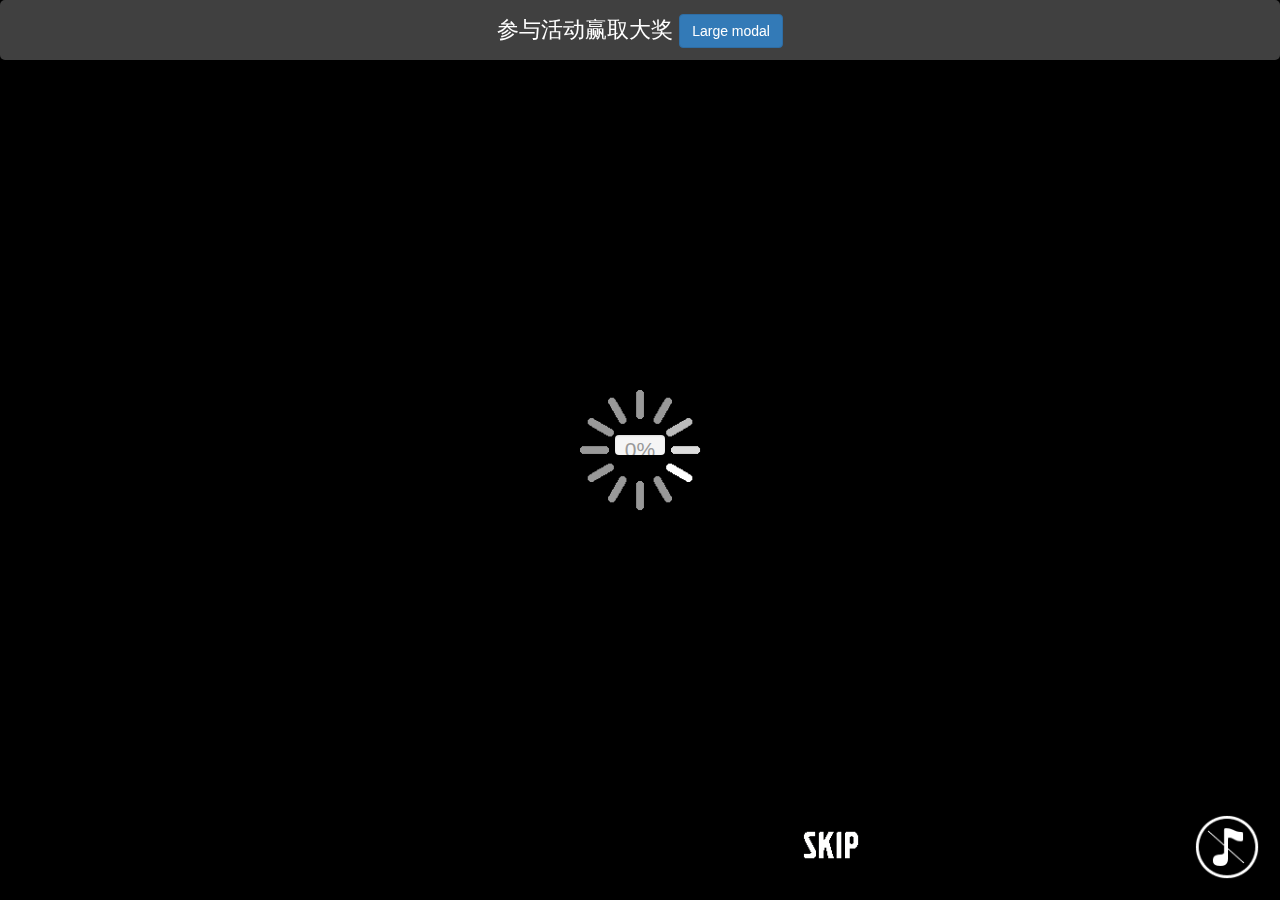
==== index.html @ 792637eb "s" ====
<!DOCTYPE html>
<html>
<head>
<meta charset="UTF-8">
<meta name="viewport" content="width=640,target-densitydpi=device-dpi,user-scalable=no" />
<title>2015日内瓦国际钟表展</title>

<link href="css/style.css" rel="stylesheet" type="text/css"/>
<link rel="stylesheet" href="https://maxcdn.bootstrapcdn.com/bootstrap/3.3.2/css/bootstrap.min.css">

<script src="http://code.createjs.com/easeljs-0.7.1.min.js"></script>
<script src="http://code.createjs.com/tweenjs-0.5.1.min.js"></script>
<script src="http://code.createjs.com/movieclip-0.7.1.min.js"></script>
<script src="http://code.createjs.com/preloadjs-0.4.1.min.js"></script>
<script src="js/jquery-1.11.1.min.js"></script>
<script src="https://maxcdn.bootstrapcdn.com/bootstrap/3.3.2/js/bootstrap.min.js"></script>
<script src="js/main.js"></script>

</head>

<body onload="loadLib(0);"  style="background-color:#000000">
    <!--<body  style="background-color:#000000">-->

     <img src="images/ting.png" class="music_btn" />
     <img src="images/loading.gif" class="loading" />
     <div class="progress">0%</div>
            <span class="campaign">
                <span class="link" data-toggle="modal" data-target="#myModal">参与活动赢取大奖</span>
                <!-- Large modal -->
                <button type="button" class="btn btn-primary" data-toggle="modal" data-target=".bs-example-modal-lg">Large modal</button>
                </span>    
    <div class="wrapper">
        <div class="p1">
           <img src="images/skip.png" class="skip" />
            <canvas id="canvas" width="640" height="1136" style="background-color:#000;"></canvas>
        </div>
        <div class="p2">
            
        </div>
        <div class="box">

            <div class="n1">
                <div class="a a1"><img src="images/fm_1.jpg"  /></div>
            </div>
            <div class="n2">
                <div class="a a2"><img src="images/fm_2.jpg"  /></div>
            </div>
            <div class="n3">
                <div class="a a3"><img src="images/fm_3.jpg" /></div>
            </div>
            <div class="n4">
                <div class="a a4"><img src="images/fm_4.jpg" /></div>
            </div>
            <div class="n5">
                <div class="a a5"><img src="images/fm_5.jpg" /></div>
            </div>
            <div class="n6">
                <div class="a a6"><img src="images/fm_6.jpg" /></div>
            </div>
            <div class="n7">
                <div class="a a7"><img src="images/fm_7.jpg" /></div>
            </div>
            <div class="n8">
                <div class="a a8"><img src="images/fm_8.jpg" /></div>
            </div>
            <div class="n9">
                <div class="a a9"><img src="images/fm_9.jpg" /></div>
            </div>
        </div>
        <div class="lastPage">
        </div>

    </div>

    <div class="modal fade bs-example-modal-lg" tabindex="-1" role="dialog" aria-labelledby="myLargeModalLabel" aria-hidden="true">
        <div class="modal-dialog modal-lg">
        <div class="modal-content">
            <form id="uploadForm" method="post" enctype="multipart/form-data" action="http://api.mangoeasy.com/api/Upload">
          <div class="modal-header">
            <button type="button" class="close" data-dismiss="modal" aria-label="Close"><span aria-hidden="true">&times;</span></button>
            <h4 class="modal-title">活动规则</h4>
          </div>
          <div class="modal-body">
            <p>即日起至-3月31日前，上传你心目中最佳腕表照片，并用一句话描述此表，留下你的联系方式。盛时表行将从中挑选出10张照片，再通过此平台由用户投票，最终投票前三名用户将获得独家神秘礼品一份！</p>

               <div class="form-group">
                <label for="message-text" class="control-label">您的姓名:</label>
                <input id="PersonName" name="PersonName" type="text" />
              </div>
              <div class="form-group">
                <label for="PersonPhoneNum" class="control-label">手机号码:</label>
                <input id="PersonPhoneNum" name="PersonPhoneNum" type="text" />
              </div>
              <div class="form-group">
                <label for="Comments" class="control-label">一句话描述您当时的心情:</label>
                <textarea  id="Comments" name="Comments" type="text" class="form-control" rows="3"></textarea>
              </div>
              <div class="form-group">
                <label for="file" class="control-label">照片:</label>
                <input type="file" id="file" name="file" class="form-control" />
              </div> 
        </div>
          <div class="modal-footer">
            <button type="button" class="btn btn-default" data-dismiss="modal">Close</button>
            <input type="submit" class="btn btn-primary" id="submit" value="提交" />
          </div>
            </form>
        </div><!-- /.modal-content -->
      </div><!-- /.modal-dialog -->
    </div><!-- /.modal -->


  
 <!-- weixin sdk js 文件 -->
<script src="http://res.wx.qq.com/open/js/jweixin-1.0.0.js"></script>
<!---->
<script type="text/javascript">

var wxConfigParams={};
var wxServiceUrl = "http://mangoeasy.weixin.smc-sfe.com/api/Service";
var wxServiceData = { url: location.href,id: "5236c120-546b-eed3-61d0-58a9c0785767"};
var wxShareData = {
          title:'2015年第25届日内瓦国际钟表展',
          imgUrl:'http://wechat.mangoeasy.com/primeTime/images/icon.png',
          link:'http://wechat.mangoeasy.com/primeTime/index.html',
          desc:'钟表展来啦！',
          success: function () {
           alert(' 用户确认分享后执行的回调函数');
          },
          cancel: function () {
           alert(' 用户取消分享后执行的回调函数');
          }
    };

$.get(wxServiceUrl,wxServiceData, function (data) {


        wxConfigParams.appId = data.AppId;
        wxConfigParams.timestamp = data.Timestamp;
        wxConfigParams.nonceStr = data.NonceStr;
        wxConfigParams.signature = data.Signature;
        wxConfigParams.jsApiList = ['onMenuShareTimeline','onMenuShareAppMessage'];

        
        wx.config(wxConfigParams);
        
        wx.ready(function(){
            wx.onMenuShareTimeline(wxShareData);
            wx.onMenuShareAppMessage(wxShareData);
        })

  })
</script>
<!--<script src="http://v2.shheywow.com/assets/jssdk/weixin.js"></script>
合沃JSSDK
<script type="text/javascript">
    // 微信公众号的appid
    var appid = 'wx4855a807c793c274';

    // HW 是heywow js sdk的命名空间

    // 要使用的jsapi列表
    HW.jsApiList = ['onMenuShareTimeline', 'onMenuShareAppMessage'];


    // 分享朋友圈的数据
    HW.shareTimelineData = {
         title:"2015年第25届日内瓦国际钟表展",
         link:'http://wechat.mangoeasy.com/primeTime/',
         imgUrl:'http://wechat.mangoeasy.com/primeTime/images/icon.png',
         success:function() {
         }
    };

    // 分享给好友的数据
    HW.shareAppData = {
         title:"2015年第25届日内瓦国际钟表展",
         desc:"钟表界奥斯卡",
         link:'http://wechat.mangoeasy.com/primeTime/',
         imgUrl:'http://wechat.mangoeasy.com/primeTime/images/icon.png',
         success:function() {
         }
    }

    // 隐藏菜单列表
    HW.hideMenuList = [];

    // 调用HW.wxconfig初始化微信jssdk
    // 第一个参数：微信公众号appid
    // 第二个参数：当前页面的完整URL(需要urlencode)
    // 第三个参数：是否需要开启debug模式
    HW.wxconfig(appid, window.location.href, false);


</script>-->
<!-- heywow js sdk 文件 <script src="js/wxsettings.js"></script>  -->
</body>

</html>
---- css/style.css ----
body, html{margin:0; padding:0; overflow:hidden; width:100%; height:100%;}
    .wrapper{width:640px; height:100%; margin:0 auto; position:absolute; left:50%; top:0; margin-left:-320px; overflow:hidden;}
    .motion{width:640px; height:1136px; margin:0 auto; position:relative;}
    .music_btn{width:66px; height:66px; position:absolute; z-index:55; right:20px; bottom:20px; cursor:pointer;}
    .listBrand .music_btn{ display: none;}
    #canvas{position:absolute; left:0; top:0;}
    
    .p1{width:640px; height:1136px; margin:0 auto; position:relative; background:#FFF; }
    .p2{width:640px; height:1136px; margin:0 auto; position:relative; display: none; background:#FFF url(../images/fmLast.jpg) no-repeat scroll left top; background-size: cover;}
    .p3{width:640px; height:1136px; margin:0 auto; position:relative; }
    .p4{width:640px; height:1136px; margin:0 auto; position:relative; }
    
    .loading{width:124px; height:124px; position:absolute; left:50%; top:50%; margin-left:-62px; margin-top:-62px; z-index:666}
    .intro{width:640px; height:1136px; margin:0 auto; position:absolute; z-index:333; display:none; left:0; top:0;}
    .share_tips{width:640px; height:1136px; position:absolute; z-index:88; left:50%; margin-left:-320px; display:none;}
    .share_btn{width:120px; height:120px; position:absolute; z-index:333; left:260px; top:500px; background:#000; opacity:0}
    .skip{width:58px; height:30px; position:absolute; z-index:332; right:100px; margin-left:-29px; top:0; cursor:pointer;}
    .progress{position:absolute; left:50%; top:50%; margin-left:-25px; margin-top:-15px; font-size:1.5em; z-index:888; color:#999; width:50px; height:30px; text-align:center;}
    .arrow{width:50px; height:59px; position:absolute; left:50%; top:0; margin-left:-20px;}


    /* list watch */
    .box{ background: url(../images/fm.jpg) no-repeat; width:630px; height:1136px;padding:0 0 0 10px;}
    .box>div{ width:206px; height:356px; float:left; position:relative;
                position: relative;
                margin: 0 auto;
                top:50px;
                -webkit-perspective: 800px;/*3d场景*/
                -moz-perspective: 800px;
    }
     .campaign {
        display: block;
        width: 100%;
        height: 60px;
        background: rgba(128, 128, 128, 0.5);
        text-align: center;
        color:#fff;
        font-size: 22px;
        line-height: 60px;
        border-radius: 5px;
        position: fixed;
        left:0px;
        top: 0px;
        z-index: 99;
    }
    .modalBox{
        display: none;
        background:rgba(0,0,0,0.7);
        background-size: cover;
    }
    .modalBox .inner {
        padding:0px 25px;
        text-align: left;
        padding-top: 75px;
    }
    .modalBox .inner p,.modalBox .inner h1{
        color: #fff;
        line-height: 1.3em;
        font-size: 22px;
    }
    .closeModal {
        position: absolute;
        right:0px;
        top:0px;
    }

    .dian1{ width:56px; height:56px; position:absolute; top:47px; right:16px; z-index:80;}

    .kkl{ position:absolute; top:0; right:0; width:100%; height:40px;  z-index:10;}
    .pic_1,.pic_2,.pic_3,.pic_4{ position:absolute; top:0; left:0;}
    .nm_1{ width:100%; height:78px; position:absolute; bottom:0; left:0; background:rgba(0,0,0,0.2); text-align:center;}
    .nm_2{ width:100%; height:78px; position:absolute; bottom:0; left:0; background:rgba(0,0,0,0.2);text-align:center;}
    .nm_3{ width:100%; height:78px; position:absolute; bottom:0; left:0; background:rgba(0,0,0,0.2);text-align:center;}
    .nm_4{ width:100%; height:78px; position:absolute; bottom:0; left:0; background:rgba(0,0,0,0.2);text-align:center;}
    .nm_1 img,.nm_2 img,.nm_3 img,.nm_4 img{ padding-top:10px;}
    .a{ 
        position:absolute; left:0; top:0; width:206px; height:356px;
        -webkit-transition: 3s ease-in-out;
        -moz-transition: 3s ease-in-out;
        -ms-transition: 3s ease-in-out;
        -o-transition: 3s ease-in-out;
        transition: 3s ease-in-out; 
        font-family: verdana, arial, sans-serif; 
        /*background: -moz-linear-gradient(-45deg, #fff, #fff 50%, #fff 100%);  
        background: -webkit-gradient(linear, 0 0, 100% 100%, from(#fff), color-stop(50%, #fff), color-stop(100%, #fff));
        -moz-transform-style: preserve-3d;*/
        -moz-backface-visibility: hidden;/*抖动*/
        -webkit-transform-style: preserve-3d;
        -webkit-backface-visibility: hidden;
        -moz-transform: rotateY(-180deg);
        -webkit-transform: rotateY(-180deg);    

    }
    .num{
    -moz-transform: rotateY(0);
    -webkit-transform: rotateY(0) !important;
    }
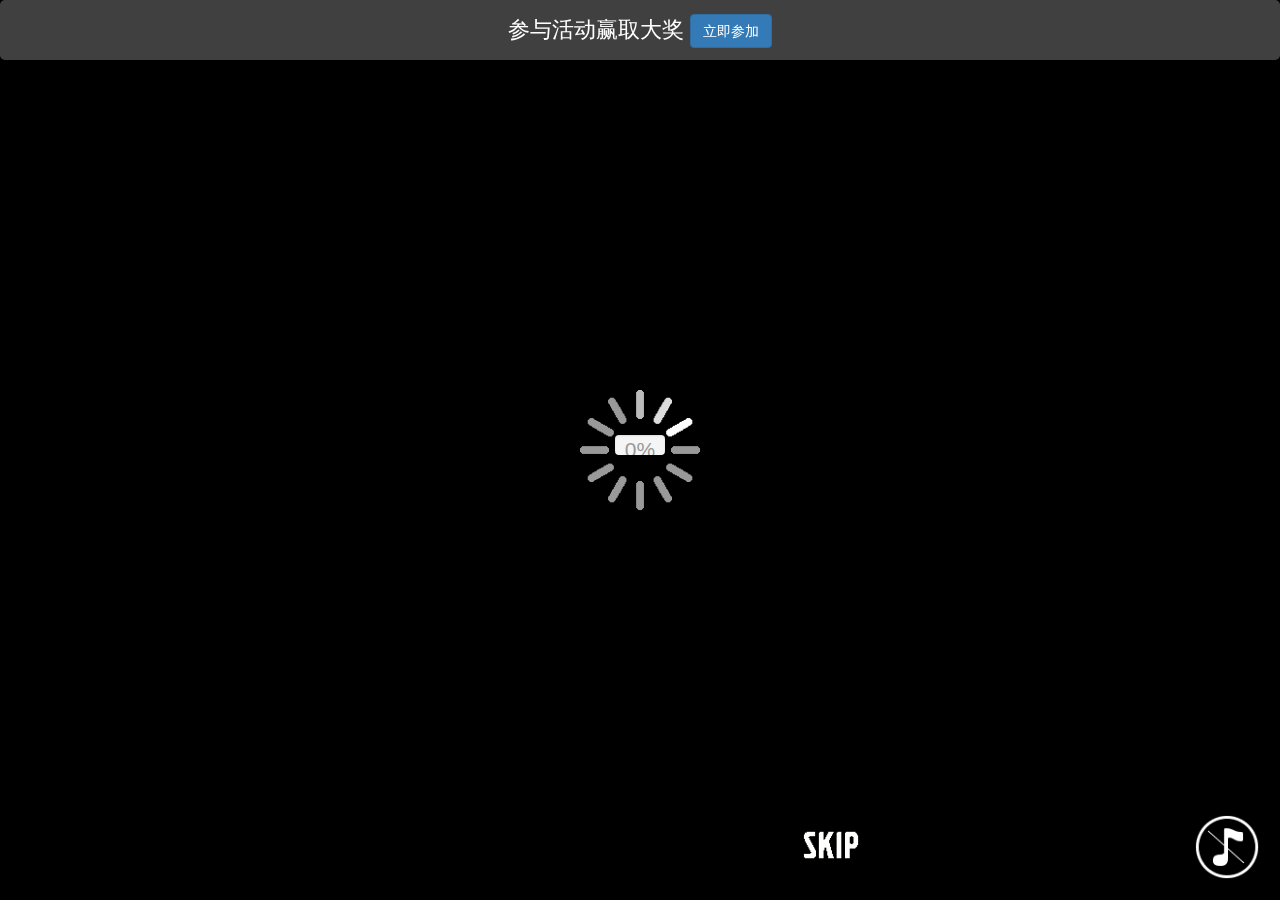
==== commit ff39e3f4: "test" ====
--- a/index.html
+++ b/index.html
@@ -27,7 +27,7 @@
             <span class="campaign">
                 <span class="link" data-toggle="modal" data-target="#myModal">参与活动赢取大奖</span>
                 <!-- Large modal -->
-                <button type="button" class="btn btn-primary" data-toggle="modal" data-target=".bs-example-modal-lg">Large modal</button>
+                <button type="button" class="btn btn-primary" data-toggle="modal" data-target=".bs-example-modal-lg">立即参加</button>
                 </span>    
     <div class="wrapper">
         <div class="p1">
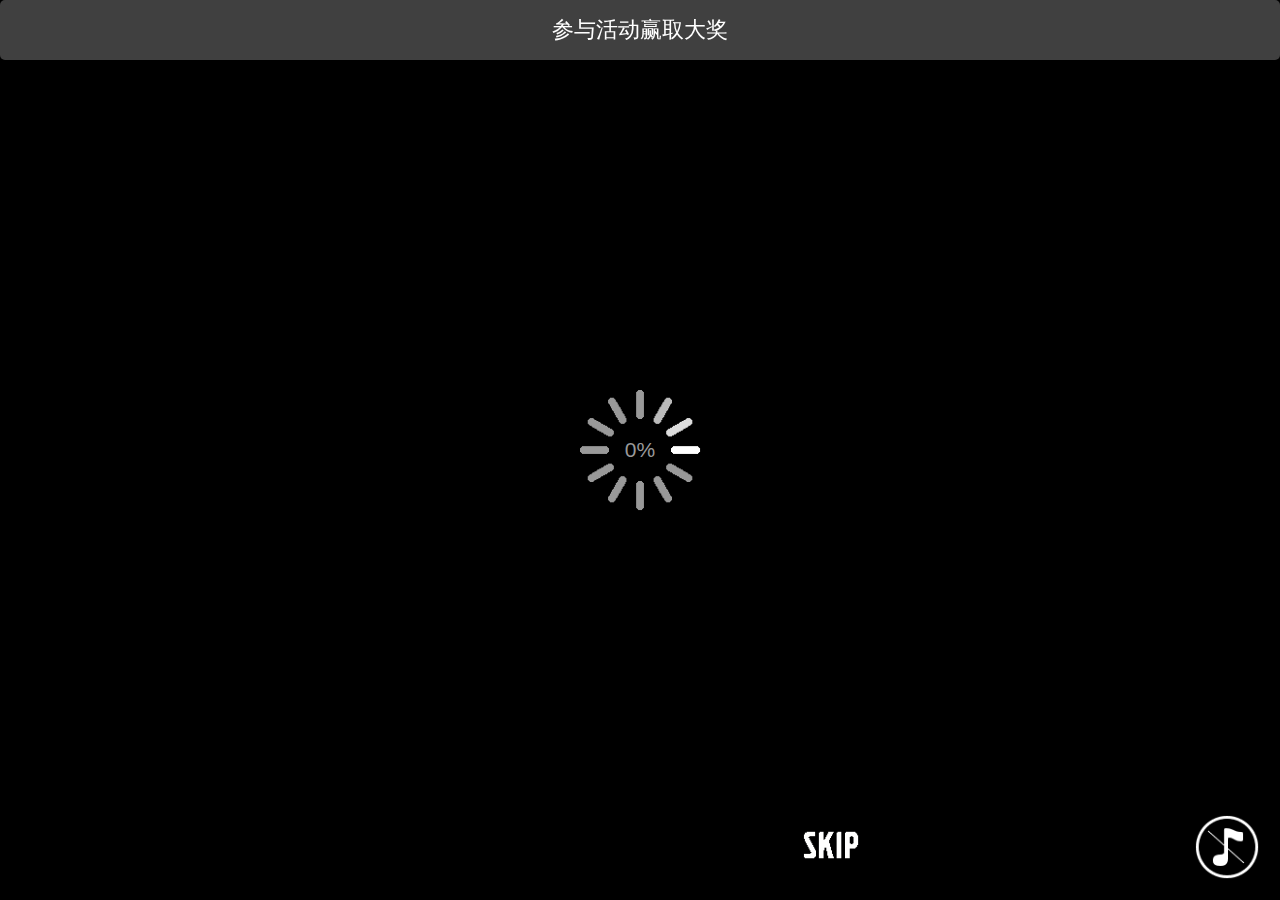
==== commit 0f62bc0a: "update" ====
--- a/index.html
+++ b/index.html
@@ -4,9 +4,9 @@
 <meta charset="UTF-8">
 <meta name="viewport" content="width=640,target-densitydpi=device-dpi,user-scalable=no" />
 <title>2015日内瓦国际钟表展</title>
+<link rel="stylesheet" href="https://maxcdn.bootstrapcdn.com/bootstrap/3.3.2/css/bootstrap.min.css">
 
 <link href="css/style.css" rel="stylesheet" type="text/css"/>
-<link rel="stylesheet" href="https://maxcdn.bootstrapcdn.com/bootstrap/3.3.2/css/bootstrap.min.css">
 
 <script src="http://code.createjs.com/easeljs-0.7.1.min.js"></script>
 <script src="http://code.createjs.com/tweenjs-0.5.1.min.js"></script>
@@ -25,9 +25,7 @@
      <img src="images/loading.gif" class="loading" />
      <div class="progress">0%</div>
             <span class="campaign">
-                <span class="link" data-toggle="modal" data-target="#myModal">参与活动赢取大奖</span>
-                <!-- Large modal -->
-                <button type="button" class="btn btn-primary" data-toggle="modal" data-target=".bs-example-modal-lg">立即参加</button>
+                <a class="link " data-toggle="modal" data-target=".bs-example-modal-lg">参与活动赢取大奖</a>
                 </span>    
     <div class="wrapper">
         <div class="p1">
@@ -77,11 +75,18 @@
         <div class="modal-content">
             <form id="uploadForm" method="post" enctype="multipart/form-data" action="http://api.mangoeasy.com/api/Upload">
           <div class="modal-header">
-            <button type="button" class="close" data-dismiss="modal" aria-label="Close"><span aria-hidden="true">&times;</span></button>
-            <h4 class="modal-title">活动规则</h4>
+            <button type="button" class="close" data-dismiss="modal" aria-label="Close"><span style="color:#fff;" aria-hidden="true">&times;</span></button>
+            <h4 class="modal-title text-center">活动规则</h4>
           </div>
           <div class="modal-body">
-            <p>即日起至-3月31日前，上传你心目中最佳腕表照片，并用一句话描述此表，留下你的联系方式。盛时表行将从中挑选出10张照片，再通过此平台由用户投票，最终投票前三名用户将获得独家神秘礼品一份！</p>
+            <p>3月13日 -- 3月31日间，上传属于你心目中“钟表界的奥斯卡”手表照片至盛时表行服务号（primetime-service）或此页面下方条目处，盛时将:</p>
+            <ol>
+                <li>筛选出10张符合活动要求的图片，在公众平台发布；</li>
+                <li>由用户对筛选出的照片进行投票；</li>
+                <li>最终评选出4位优胜者获得精美神秘奖品一份</li>
+            </ol>
+            <p>上传要求：上传手表品牌必须是历峰集团旗下，包含：江诗丹顿、积家、沛纳海、伯爵、朗格、万国、罗杰杜彼、名仕、卡地亚、万宝龙 （图片要求：必需清楚展示手表品牌，背景与场景不限，图片清晰）</p>
+            <p>上传内容： 手表照片+姓名+联系方式+上传手表品牌+系列+此支手表与你的故事（温馨提示：若能描述其功能与机芯等，被挑选出的几率会更高哦！）</p>
 
                <div class="form-group">
                 <label for="message-text" class="control-label">您的姓名:</label>
@@ -101,7 +106,6 @@
               </div> 
         </div>
           <div class="modal-footer">
-            <button type="button" class="btn btn-default" data-dismiss="modal">Close</button>
             <input type="submit" class="btn btn-primary" id="submit" value="提交" />
           </div>
             </form>
--- a/css/style.css
+++ b/css/style.css
@@ -1,4 +1,4 @@
-body, html{margin:0; padding:0; overflow:hidden; width:100%; height:100%;}
+/*body, html{margin:0; padding:0; overflow:hidden; width:100%; height:100%;}*/
     .wrapper{width:640px; height:100%; margin:0 auto; position:absolute; left:50%; top:0; margin-left:-320px; overflow:hidden;}
     .motion{width:640px; height:1136px; margin:0 auto; position:relative;}
     .music_btn{width:66px; height:66px; position:absolute; z-index:55; right:20px; bottom:20px; cursor:pointer;}
@@ -15,7 +15,7 @@
     .share_tips{width:640px; height:1136px; position:absolute; z-index:88; left:50%; margin-left:-320px; display:none;}
     .share_btn{width:120px; height:120px; position:absolute; z-index:333; left:260px; top:500px; background:#000; opacity:0}
     .skip{width:58px; height:30px; position:absolute; z-index:332; right:100px; margin-left:-29px; top:0; cursor:pointer;}
-    .progress{position:absolute; left:50%; top:50%; margin-left:-25px; margin-top:-15px; font-size:1.5em; z-index:888; color:#999; width:50px; height:30px; text-align:center;}
+    .progress{ background-color: transparent; position:absolute; left:50%; top:50%; margin-left:-25px; margin-top:-15px; font-size:1.5em; z-index:888; color:#999; width:50px; height:30px; text-align:center;}
     .arrow{width:50px; height:59px; position:absolute; left:50%; top:0; margin-left:-20px;}
 
 
@@ -43,27 +43,32 @@
         top: 0px;
         z-index: 99;
     }
-    .modalBox{
-        display: none;
-        background:rgba(0,0,0,0.7);
-        background-size: cover;
+    .campaign a{
+        color: #fff;
     }
-    .modalBox .inner {
-        padding:0px 25px;
-        text-align: left;
-        padding-top: 75px;
+    .close{
+        opacity: 1;
     }
-    .modalBox .inner p,.modalBox .inner h1{
+    .btn-primary {
+        border: none;
+        background-color: #000;
         color: #fff;
-        line-height: 1.3em;
-        font-size: 22px;
     }
-    .closeModal {
-        position: absolute;
-        right:0px;
-        top:0px;
+    .modal-content {
+        background-color: rgba(0, 0, 0, 0.6);
     }
-
+    .modal-content p, .modal-content ol li {
+        color: #fff;
+        font-size: 24px;
+    }
+    .modal-content h4{
+        color: #fff;
+        font-size: 24px;
+    }
+    .modal-body label {
+        color: #fff;
+        font-size: 24px;
+    }
     .dian1{ width:56px; height:56px; position:absolute; top:47px; right:16px; z-index:80;}
 
     .kkl{ position:absolute; top:0; right:0; width:100%; height:40px;  z-index:10;}
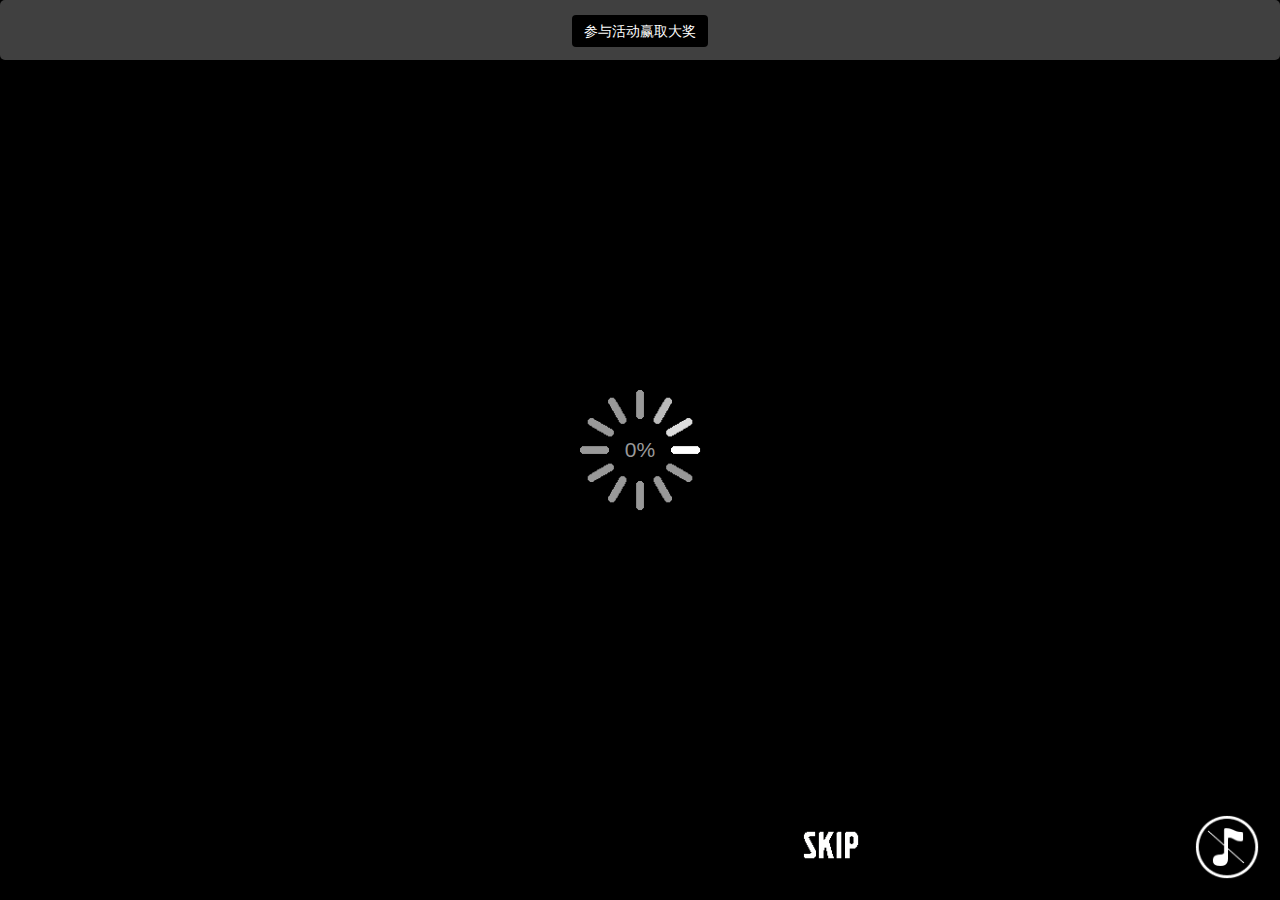
==== commit 567016dc: "update" ====
--- a/index.html
+++ b/index.html
@@ -25,7 +25,7 @@
      <img src="images/loading.gif" class="loading" />
      <div class="progress">0%</div>
             <span class="campaign">
-                <a class="link " data-toggle="modal" data-target=".bs-example-modal-lg">参与活动赢取大奖</a>
+                <button type="button" class="btn btn-primary" data-toggle="modal" data-target=".bs-example-modal-lg">参与活动赢取大奖</button>
                 </span>    
     <div class="wrapper">
         <div class="p1">
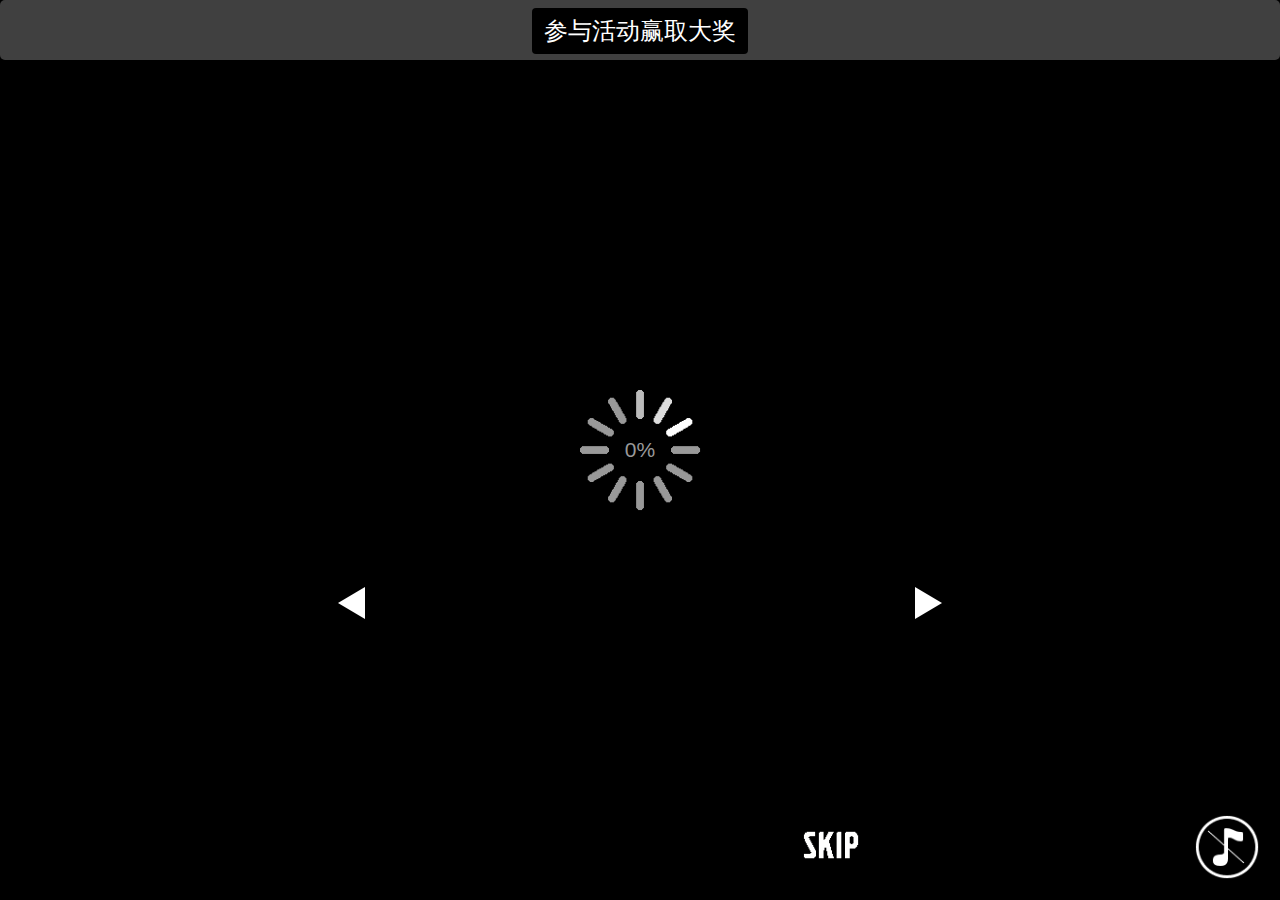
==== commit fb8fb87b: "test" ====
--- a/index.html
+++ b/index.html
@@ -4,7 +4,7 @@
 <meta charset="UTF-8">
 <meta name="viewport" content="width=640,target-densitydpi=device-dpi,user-scalable=no" />
 <title>2015日内瓦国际钟表展</title>
-<link rel="stylesheet" href="https://maxcdn.bootstrapcdn.com/bootstrap/3.3.2/css/bootstrap.min.css">
+<!----><link rel="stylesheet" href="https://maxcdn.bootstrapcdn.com/bootstrap/3.3.2/css/bootstrap.min.css">
 
 <link href="css/style.css" rel="stylesheet" type="text/css"/>
 
@@ -13,13 +13,12 @@
 <script src="http://code.createjs.com/movieclip-0.7.1.min.js"></script>
 <script src="http://code.createjs.com/preloadjs-0.4.1.min.js"></script>
 <script src="js/jquery-1.11.1.min.js"></script>
-<script src="https://maxcdn.bootstrapcdn.com/bootstrap/3.3.2/js/bootstrap.min.js"></script>
+<!----><script src="https://maxcdn.bootstrapcdn.com/bootstrap/3.3.2/js/bootstrap.min.js"></script>
 <script src="js/main.js"></script>
 
 </head>
 
-<body onload="loadLib(0);"  style="background-color:#000000">
-    <!--<body  style="background-color:#000000">-->
+<body onload="loadLib(0);" style="background-color:#000000">
 
      <img src="images/ting.png" class="music_btn" />
      <img src="images/loading.gif" class="loading" />
@@ -30,6 +29,8 @@
     <div class="wrapper">
         <div class="p1">
            <img src="images/skip.png" class="skip" />
+           <img src="images/arrow.png" class="prev" />
+           <img src="images/arrow.png" class="next" />
             <canvas id="canvas" width="640" height="1136" style="background-color:#000;"></canvas>
         </div>
         <div class="p2">
@@ -117,87 +118,7 @@
   
  <!-- weixin sdk js 文件 -->
 <script src="http://res.wx.qq.com/open/js/jweixin-1.0.0.js"></script>
-<!---->
-<script type="text/javascript">
-
-var wxConfigParams={};
-var wxServiceUrl = "http://mangoeasy.weixin.smc-sfe.com/api/Service";
-var wxServiceData = { url: location.href,id: "5236c120-546b-eed3-61d0-58a9c0785767"};
-var wxShareData = {
-          title:'2015年第25届日内瓦国际钟表展',
-          imgUrl:'http://wechat.mangoeasy.com/primeTime/images/icon.png',
-          link:'http://wechat.mangoeasy.com/primeTime/index.html',
-          desc:'钟表展来啦！',
-          success: function () {
-           alert(' 用户确认分享后执行的回调函数');
-          },
-          cancel: function () {
-           alert(' 用户取消分享后执行的回调函数');
-          }
-    };
-
-$.get(wxServiceUrl,wxServiceData, function (data) {
-
-
-        wxConfigParams.appId = data.AppId;
-        wxConfigParams.timestamp = data.Timestamp;
-        wxConfigParams.nonceStr = data.NonceStr;
-        wxConfigParams.signature = data.Signature;
-        wxConfigParams.jsApiList = ['onMenuShareTimeline','onMenuShareAppMessage'];
-
-        
-        wx.config(wxConfigParams);
-        
-        wx.ready(function(){
-            wx.onMenuShareTimeline(wxShareData);
-            wx.onMenuShareAppMessage(wxShareData);
-        })
-
-  })
-</script>
-<!--<script src="http://v2.shheywow.com/assets/jssdk/weixin.js"></script>
-合沃JSSDK
-<script type="text/javascript">
-    // 微信公众号的appid
-    var appid = 'wx4855a807c793c274';
-
-    // HW 是heywow js sdk的命名空间
-
-    // 要使用的jsapi列表
-    HW.jsApiList = ['onMenuShareTimeline', 'onMenuShareAppMessage'];
-
-
-    // 分享朋友圈的数据
-    HW.shareTimelineData = {
-         title:"2015年第25届日内瓦国际钟表展",
-         link:'http://wechat.mangoeasy.com/primeTime/',
-         imgUrl:'http://wechat.mangoeasy.com/primeTime/images/icon.png',
-         success:function() {
-         }
-    };
-
-    // 分享给好友的数据
-    HW.shareAppData = {
-         title:"2015年第25届日内瓦国际钟表展",
-         desc:"钟表界奥斯卡",
-         link:'http://wechat.mangoeasy.com/primeTime/',
-         imgUrl:'http://wechat.mangoeasy.com/primeTime/images/icon.png',
-         success:function() {
-         }
-    }
-
-    // 隐藏菜单列表
-    HW.hideMenuList = [];
-
-    // 调用HW.wxconfig初始化微信jssdk
-    // 第一个参数：微信公众号appid
-    // 第二个参数：当前页面的完整URL(需要urlencode)
-    // 第三个参数：是否需要开启debug模式
-    HW.wxconfig(appid, window.location.href, false);
-
-
-</script>-->
-<!-- heywow js sdk 文件 <script src="js/wxsettings.js"></script>  -->
+<!--<script src="http://jsconsole.com/remote.js?940926CF-1262-4994-984B-82282A8492BA"></script>-->
 </body>
 
 </html>--- a/css/style.css
+++ b/css/style.css
@@ -1,4 +1,4 @@
-/*body, html{margin:0; padding:0; overflow:hidden; width:100%; height:100%;}*/
+body, html{margin:0; padding:0; overflow:hidden; width:100%; height:100%;}
     .wrapper{width:640px; height:100%; margin:0 auto; position:absolute; left:50%; top:0; margin-left:-320px; overflow:hidden;}
     .motion{width:640px; height:1136px; margin:0 auto; position:relative;}
     .music_btn{width:66px; height:66px; position:absolute; z-index:55; right:20px; bottom:20px; cursor:pointer;}
@@ -15,6 +15,15 @@
     .share_tips{width:640px; height:1136px; position:absolute; z-index:88; left:50%; margin-left:-320px; display:none;}
     .share_btn{width:120px; height:120px; position:absolute; z-index:333; left:260px; top:500px; background:#000; opacity:0}
     .skip{width:58px; height:30px; position:absolute; z-index:332; right:100px; margin-left:-29px; top:0; cursor:pointer;}
+    .next,.prev{width:70px; height:70px; position:absolute; z-index:332; left: auto; right:0px;top:50%; cursor:pointer;}
+    .prev{ 
+right:auto;
+left: 0px;  
+        transform: rotate(180deg) ;
+-webkit-transform: rotate(180deg) ;
+-moz-transform: rotate(180deg) ;
+-o-transform: rotate(180deg) ;
+-ms-transform: rotate(180deg) ;}
     .progress{ background-color: transparent; position:absolute; left:50%; top:50%; margin-left:-25px; margin-top:-15px; font-size:1.5em; z-index:888; color:#999; width:50px; height:30px; text-align:center;}
     .arrow{width:50px; height:59px; position:absolute; left:50%; top:0; margin-left:-20px;}
 
@@ -53,6 +62,7 @@
         border: none;
         background-color: #000;
         color: #fff;
+        font-size: 24px;
     }
     .modal-content {
         background-color: rgba(0, 0, 0, 0.6);
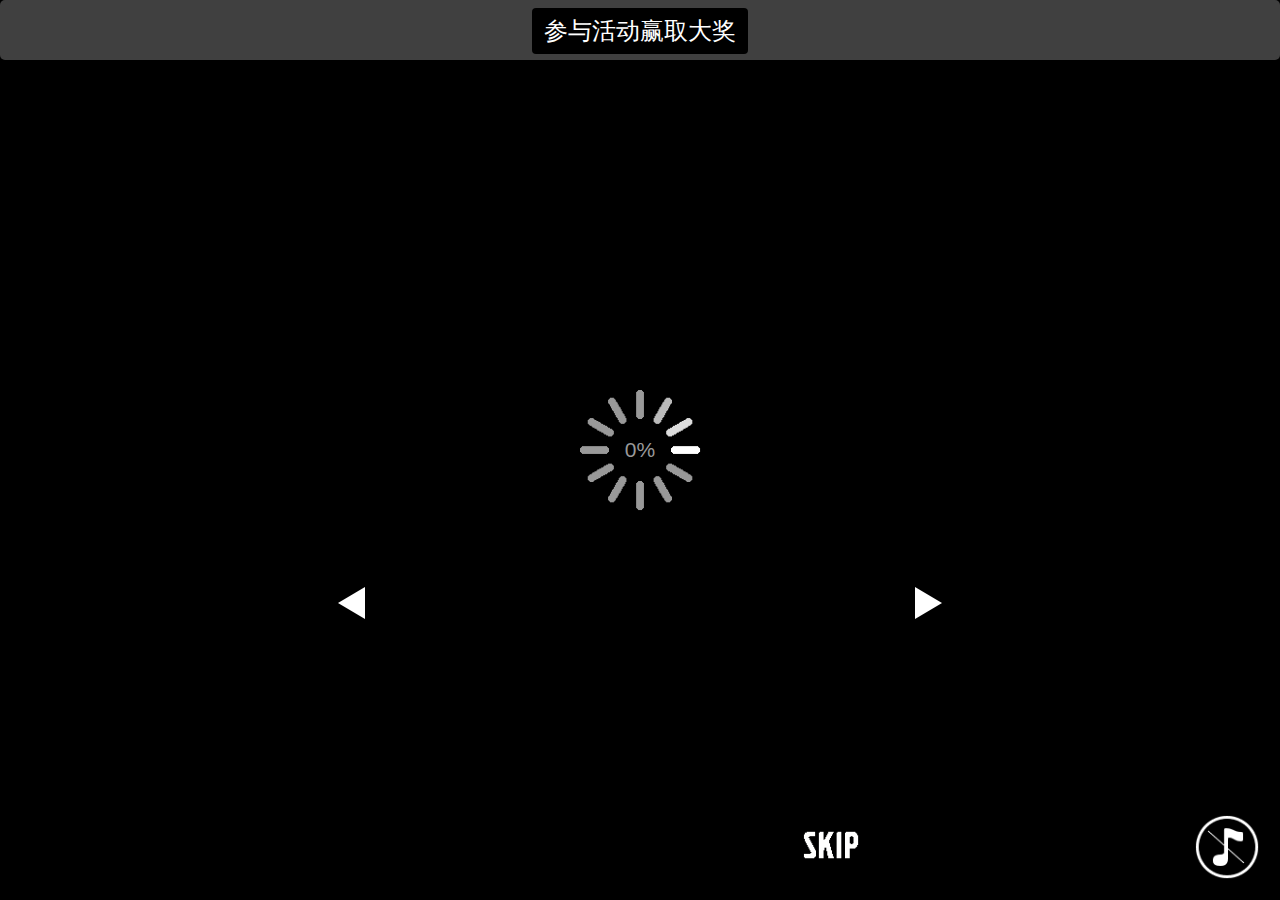
==== commit 7b6ee39f: "update" ====
--- a/index.html
+++ b/index.html
@@ -4,7 +4,7 @@
 <meta charset="UTF-8">
 <meta name="viewport" content="width=640,target-densitydpi=device-dpi,user-scalable=no" />
 <title>2015日内瓦国际钟表展</title>
-<!----><link rel="stylesheet" href="https://maxcdn.bootstrapcdn.com/bootstrap/3.3.2/css/bootstrap.min.css">
+<link rel="stylesheet" href="https://maxcdn.bootstrapcdn.com/bootstrap/3.3.2/css/bootstrap.min.css">
 
 <link href="css/style.css" rel="stylesheet" type="text/css"/>
 
@@ -13,12 +13,13 @@
 <script src="http://code.createjs.com/movieclip-0.7.1.min.js"></script>
 <script src="http://code.createjs.com/preloadjs-0.4.1.min.js"></script>
 <script src="js/jquery-1.11.1.min.js"></script>
-<!----><script src="https://maxcdn.bootstrapcdn.com/bootstrap/3.3.2/js/bootstrap.min.js"></script>
+<script src="https://maxcdn.bootstrapcdn.com/bootstrap/3.3.2/js/bootstrap.min.js"></script>
 <script src="js/main.js"></script>
 
 </head>
 
-<body onload="loadLib(0);" style="background-color:#000000">
+<body onload="loadLib(0);"  style="background-color:#000000">
+    <!--<body  style="background-color:#000000">-->
 
      <img src="images/ting.png" class="music_btn" />
      <img src="images/loading.gif" class="loading" />
@@ -29,7 +30,7 @@
     <div class="wrapper">
         <div class="p1">
            <img src="images/skip.png" class="skip" />
-           <img src="images/arrow.png" class="prev" />
+		        <img src="images/arrow.png" class="prev" />
            <img src="images/arrow.png" class="next" />
             <canvas id="canvas" width="640" height="1136" style="background-color:#000;"></canvas>
         </div>
@@ -66,15 +67,15 @@
                 <div class="a a9"><img src="images/fm_9.jpg" /></div>
             </div>
         </div>
-        <div class="lastPage">
-        </div>
 
     </div>
 
+<iframe id='frameFile' name='frameFile' style=' display:none;'></iframe>
     <div class="modal fade bs-example-modal-lg" tabindex="-1" role="dialog" aria-labelledby="myLargeModalLabel" aria-hidden="true">
         <div class="modal-dialog modal-lg">
         <div class="modal-content">
-            <form id="uploadForm" method="post" enctype="multipart/form-data" action="http://api.mangoeasy.com/api/Upload">
+            <form id="uploadForm" method="post" enctype="multipart/form-data" action="http://api.mangoeasy.com/api/Upload" target='frameFile'>
+			
           <div class="modal-header">
             <button type="button" class="close" data-dismiss="modal" aria-label="Close"><span style="color:#fff;" aria-hidden="true">&times;</span></button>
             <h4 class="modal-title text-center">活动规则</h4>
@@ -90,12 +91,12 @@
             <p>上传内容： 手表照片+姓名+联系方式+上传手表品牌+系列+此支手表与你的故事（温馨提示：若能描述其功能与机芯等，被挑选出的几率会更高哦！）</p>
 
                <div class="form-group">
-                <label for="message-text" class="control-label">您的姓名:</label>
-                <input id="PersonName" name="PersonName" type="text" />
+                <!--<label for="message-text" class="control-label">您的姓名:</label>-->
+                <input id="PersonName" name="PersonName" type="text" placeholder="您的姓名" />
               </div>
               <div class="form-group">
-                <label for="PersonPhoneNum" class="control-label">手机号码:</label>
-                <input id="PersonPhoneNum" name="PersonPhoneNum" type="text" />
+                <!--<label for="PersonPhoneNum" class="control-label">手机号码:</label>-->
+                <input id="PersonPhoneNum" name="PersonPhoneNum" type="text" placeholder="手机号码" />
               </div>
               <div class="form-group">
                 <label for="Comments" class="control-label">一句话描述您当时的心情:</label>
@@ -118,7 +119,96 @@
   
  <!-- weixin sdk js 文件 -->
 <script src="http://res.wx.qq.com/open/js/jweixin-1.0.0.js"></script>
-<!--<script src="http://jsconsole.com/remote.js?940926CF-1262-4994-984B-82282A8492BA"></script>-->
+<!---->
+<script type="text/javascript">
+document.domain='mangoeasy.com';
+var wxConfigParams={};
+var wxServiceUrl = "http://mangoeasy.weixin.smc-sfe.com/api/Service";
+var wxServiceData = { url: location.href,id: "5236c120-546b-eed3-61d0-58a9c0785767"};
+var wxShareData = {
+          title:'2015年第25届日内瓦国际钟表展',
+          imgUrl:'http://wechat.mangoeasy.com/primeTime/images/icon.png',
+          link:'http://wechat.mangoeasy.com/primeTime/index.html',
+          desc:'钟表展来啦！',
+          success: function () {
+           alert(' 用户确认分享后执行的回调函数');
+          },
+          cancel: function () {
+           alert(' 用户取消分享后执行的回调函数');
+          }
+    };
+
+$.get(wxServiceUrl,wxServiceData, function (data) {
+
+
+        wxConfigParams.appId = data.AppId;
+        wxConfigParams.timestamp = data.Timestamp;
+        wxConfigParams.nonceStr = data.NonceStr;
+        wxConfigParams.signature = data.Signature;
+        wxConfigParams.jsApiList = ['onMenuShareTimeline','onMenuShareAppMessage'];
+
+        
+        wx.config(wxConfigParams);
+        
+        wx.ready(function(){
+            wx.onMenuShareTimeline(wxShareData);
+            wx.onMenuShareAppMessage(wxShareData);
+        })
+
+  })    
+$(function(){
+$('#submit').click(function(){
+  $('#uploadForm').submit();  
+});
+function showResult(data){
+alert(data.Url)
+}
+})
+  
+</script>
+<!--<script src="http://v2.shheywow.com/assets/jssdk/weixin.js"></script>
+合沃JSSDK
+<script type="text/javascript">
+    // 微信公众号的appid
+    var appid = 'wx4855a807c793c274';
+
+    // HW 是heywow js sdk的命名空间
+
+    // 要使用的jsapi列表
+    HW.jsApiList = ['onMenuShareTimeline', 'onMenuShareAppMessage'];
+
+
+    // 分享朋友圈的数据
+    HW.shareTimelineData = {
+         title:"2015年第25届日内瓦国际钟表展",
+         link:'http://wechat.mangoeasy.com/primeTime/',
+         imgUrl:'http://wechat.mangoeasy.com/primeTime/images/icon.png',
+         success:function() {
+         }
+    };
+
+    // 分享给好友的数据
+    HW.shareAppData = {
+         title:"2015年第25届日内瓦国际钟表展",
+         desc:"钟表界奥斯卡",
+         link:'http://wechat.mangoeasy.com/primeTime/',
+         imgUrl:'http://wechat.mangoeasy.com/primeTime/images/icon.png',
+         success:function() {
+         }
+    }
+
+    // 隐藏菜单列表
+    HW.hideMenuList = [];
+
+    // 调用HW.wxconfig初始化微信jssdk
+    // 第一个参数：微信公众号appid
+    // 第二个参数：当前页面的完整URL(需要urlencode)
+    // 第三个参数：是否需要开启debug模式
+    HW.wxconfig(appid, window.location.href, false);
+
+
+</script>-->
+<!-- heywow js sdk 文件 <script src="js/wxsettings.js"></script>  -->
 </body>
 
 </html>--- a/css/style.css
+++ b/css/style.css
@@ -24,9 +24,22 @@
 -moz-transform: rotate(180deg) ;
 -o-transform: rotate(180deg) ;
 -ms-transform: rotate(180deg) ;}
+        .start .next, .start .prev {
+            display: none;
+        }
     .progress{ background-color: transparent; position:absolute; left:50%; top:50%; margin-left:-25px; margin-top:-15px; font-size:1.5em; z-index:888; color:#999; width:50px; height:30px; text-align:center;}
     .arrow{width:50px; height:59px; position:absolute; left:50%; top:0; margin-left:-20px;}
+    .form-group input {
 
+        font-size: 24px;
+        width:100%;
+        padding-top: 10px;
+        padding-bottom: 10px;
+        padding-left: 10px;
+        padding-right: 10px;
+        border-radius: 5px;
+
+    }
 
     /* list watch */
     .box{ background: url(../images/fm.jpg) no-repeat; width:630px; height:1136px;padding:0 0 0 10px;}
@@ -58,12 +71,14 @@
     .close{
         opacity: 1;
     }
-    .btn-primary {
+    .btn-primary,.btn-primary:focus,.btn-primary:hover {
         border: none;
         background-color: #000;
         color: #fff;
         font-size: 24px;
+        border-color: #000;
     }
+
     .modal-content {
         background-color: rgba(0, 0, 0, 0.6);
     }
